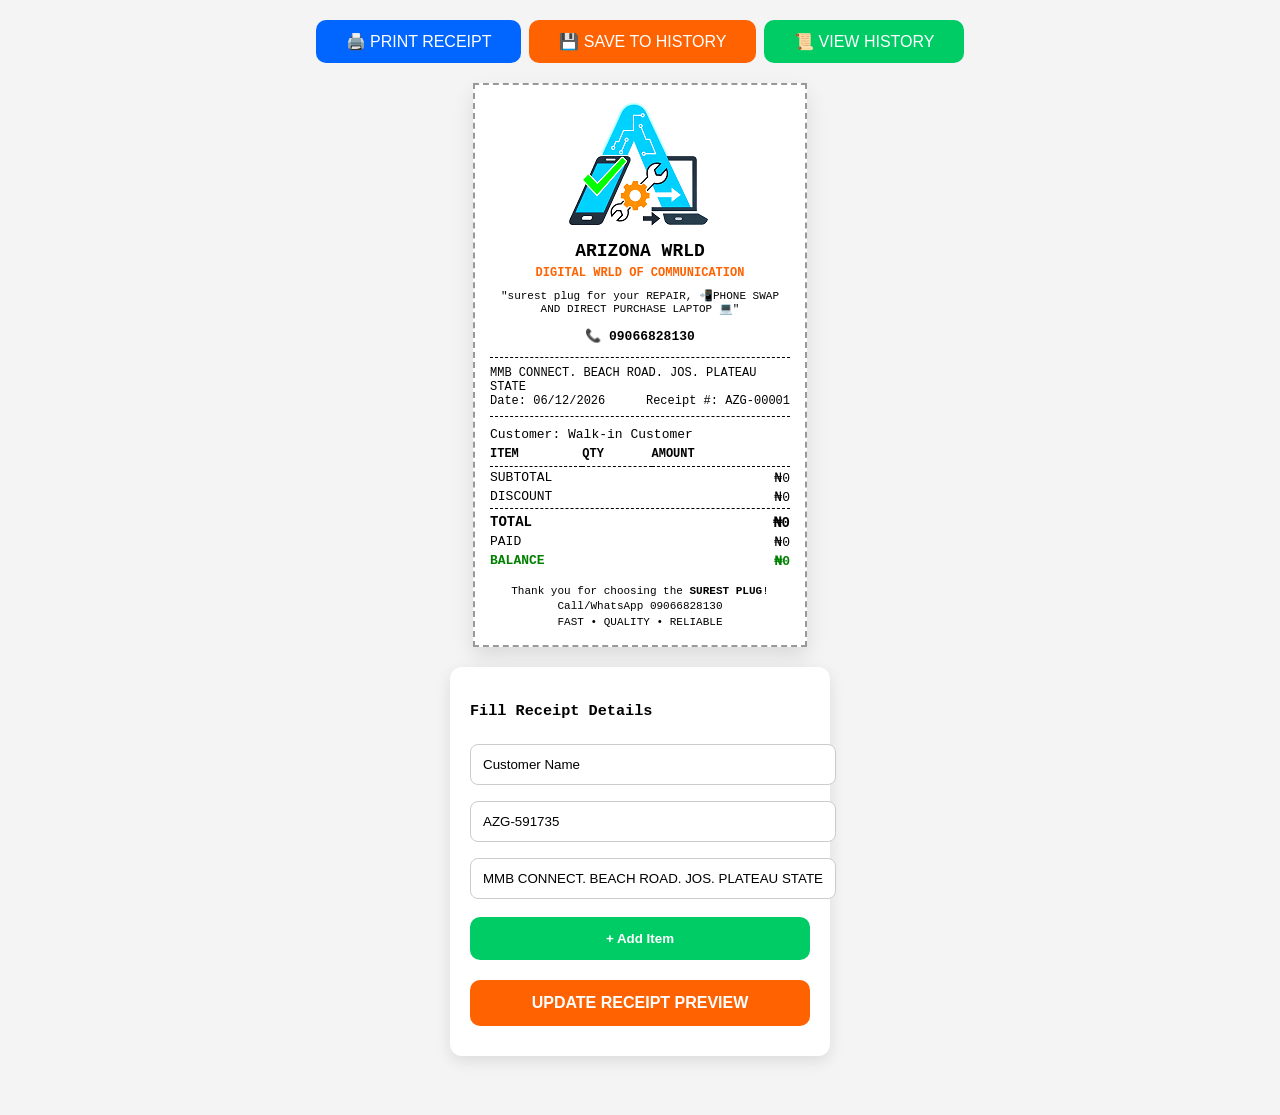
==== index.html @ cda9131f "Add files via upload" ====
<!DOCTYPE html>
<html lang="en">
<head>
  <meta charset="UTF-8">
  <meta name="viewport" content="width=device-width, initial-scale=1.0">
  <title>Arizona Gadgets - Digital Receipt</title>
  <link rel="stylesheet" href="arinze.css">
</head>
<body>

  <div class="header no-print">
    <button onclick="printReceipt()" class="print-btn">🖨️ PRINT RECEIPT</button>
    <button onclick="saveToHistory()" class="save-btn">💾 SAVE TO HISTORY</button>
    <button onclick="window.location.href='history.html'" class="history-btn">📜 VIEW HISTORY</button>
  </div>

  <!-- RECEIPT -->
  <div id="receipt" class="receipt">
    <div class="logo"><img src="/images/logo.jpg"/></div>
    <div class="business-name">ARIZONA WRLD<br><span class="small">DIGITAL WRLD OF COMMUNICATION</span></div>
    <p class="tagline">"surest plug for your REPAIR, 📲PHONE SWAP AND DIRECT PURCHASE LAPTOP 💻"</p>
    <p class="phone">📞 09066828130</p>

    <div class="info">
      <div id="shop-address">MMB CONNECT. BEACH ROAD. JOS. PLATEAU STATE</div>
      <div class="row">
        <span>Date: <span id="date"></span></span>
        <span>Receipt #: <span id="receipt-no">AZG-00001</span></span>
      </div>
    </div>

    <div class="customer">Customer: <span id="customer-name">Walk-in Customer</span></div>

    <table>
      <thead><tr><th>ITEM</th><th>QTY</th><th>AMOUNT</th></tr></thead>
      <tbody id="items-body"></tbody>
    </table>

    <div class="totals">
      <div><span>SUBTOTAL</span><span id="subtotal">₦0</span></div>
      <div><span>DISCOUNT</span><span id="discount">₦0</span></div>
      <div class="total-line"><span>TOTAL</span><span id="total">₦0</span></div>
      <div><span>PAID</span><span id="paid">₦0</span></div>
      <div class="balance"><span>BALANCE</span><span id="balance">₦0</span></div>
    </div>

    <div class="thankyou">
      Thank you for choosing the <strong>SUREST PLUG</strong>!<br>
      Call/WhatsApp 09066828130<br>
      FAST • QUALITY • RELIABLE
    </div>
  </div>

  <!-- Form -->
  <div class="form no-print">
    <h3>Fill Receipt Details</h3>
    <input id="input-customer" type="text" placeholder="Customer Name" value="Customer Name">
    <input id="input-receipt" type="text" value="AZG-00001" placeholder="Receipt Number">
    <input id="input-address" type="text" placeholder="Shop Address" value="MMB CONNECT. BEACH ROAD. JOS. PLATEAU STATE">
    
    <button onclick="addItemRow()" class="add-btn">+ Add Item</button>
    <button onclick="updateReceipt()" class="update-btn">UPDATE RECEIPT PREVIEW</button>
  </div>
  <div id="feedback" style="min-height:24px; text-align:center;"></div>

  <script src="arinze.js"></script>
</body>
</html>
---- arinze.css ----
body { font-family: monospace; background: #f4f4f4; margin: 0; padding: 20px; }
.header { text-align: center; margin-bottom: 10px; }
.print-btn { background: #0066ff; color: white; border: none; padding: 12px 30px; border-radius: 10px; font-size: 16px; cursor: pointer; }

.receipt {
  width: 300px;
  margin: 20px auto;
  background: white;
  border: 2px dashed #999;
  padding: 15px;
  box-shadow: 0 10px 20px rgba(0,0,0,0.1);
  font-size: 13px;
}

.logo { text-align: center; margin-bottom: 10px; }
.business-name { text-align: center; font-weight: bold; font-size: 18px; }
.small { font-size: 12px; color: #ff6200; }
.tagline { text-align: center; font-size: 11px; margin: 8px 0; }
.phone { text-align: center; font-weight: bold; }
.info { border-top: 1px dashed #000; border-bottom: 1px dashed #000; padding: 8px 0; margin: 10px 0; font-size: 12px; }
.info .row { display: flex; justify-content: space-between; }
table { width: 100%; border-collapse: collapse; font-size: 12px; }
th { text-align: left; border-bottom: 1px dashed #000; padding: 5px 0; }
td { padding: 4px 0; }
td:nth-child(2) { text-align: center; }
td:nth-child(3) { text-align: right; }
.totals div { display: flex; justify-content: space-between; margin: 3px 0; }
.total-line { font-weight: bold; font-size: 14px; border-top: 1px dashed #000; padding-top: 5px; }
.balance { color: green; font-weight: bold; }
.save-btn { color: white; background: #ff6200; border: none; padding: 12px 30px; border-radius: 10px; font-size: 16px; cursor: pointer; }
.history-btn { color: rgb(255, 255, 255); background: #00cc66; border: none; padding: 12px 30px; border-radius: 10px; font-size: 16px; cursor: pointer; }
.thankyou { text-align: center; font-size: 11px; margin-top: 15px; line-height: 1.4; }

.form { background: white; padding: 20px; border-radius: 12px; margin: 20px auto; max-width: 340px; box-shadow: 0 5px 15px rgba(0,0,0,0.1); }
.form input { width: 100%; padding: 12px; margin: 8px 0; border: 1px solid #ccc; border-radius: 8px; }
.add-btn, .update-btn { width: 100%; padding: 14px; margin: 10px 0; border: none; border-radius: 10px; font-weight: bold; cursor: pointer; }
.add-btn { background: #00cc66; color: white; }
.update-btn { background: #ff6200; color: white; font-size: 16px; }

/* ========== STRONG PRINT FIX ========== */
@media print {
  .no-print { display: none !important; }
  body * { visibility: hidden !important; }
  #receipt, #receipt * { visibility: visible !important; }
  #receipt {
    position: absolute !important;
    left: 0 !important;
    top: 0 !important;
    width: 76mm !important;
    margin: 0 auto !important;
    box-shadow: none !important;
    border: 1px dashed #999 !important;
    padding: 10px !important;
  }
}
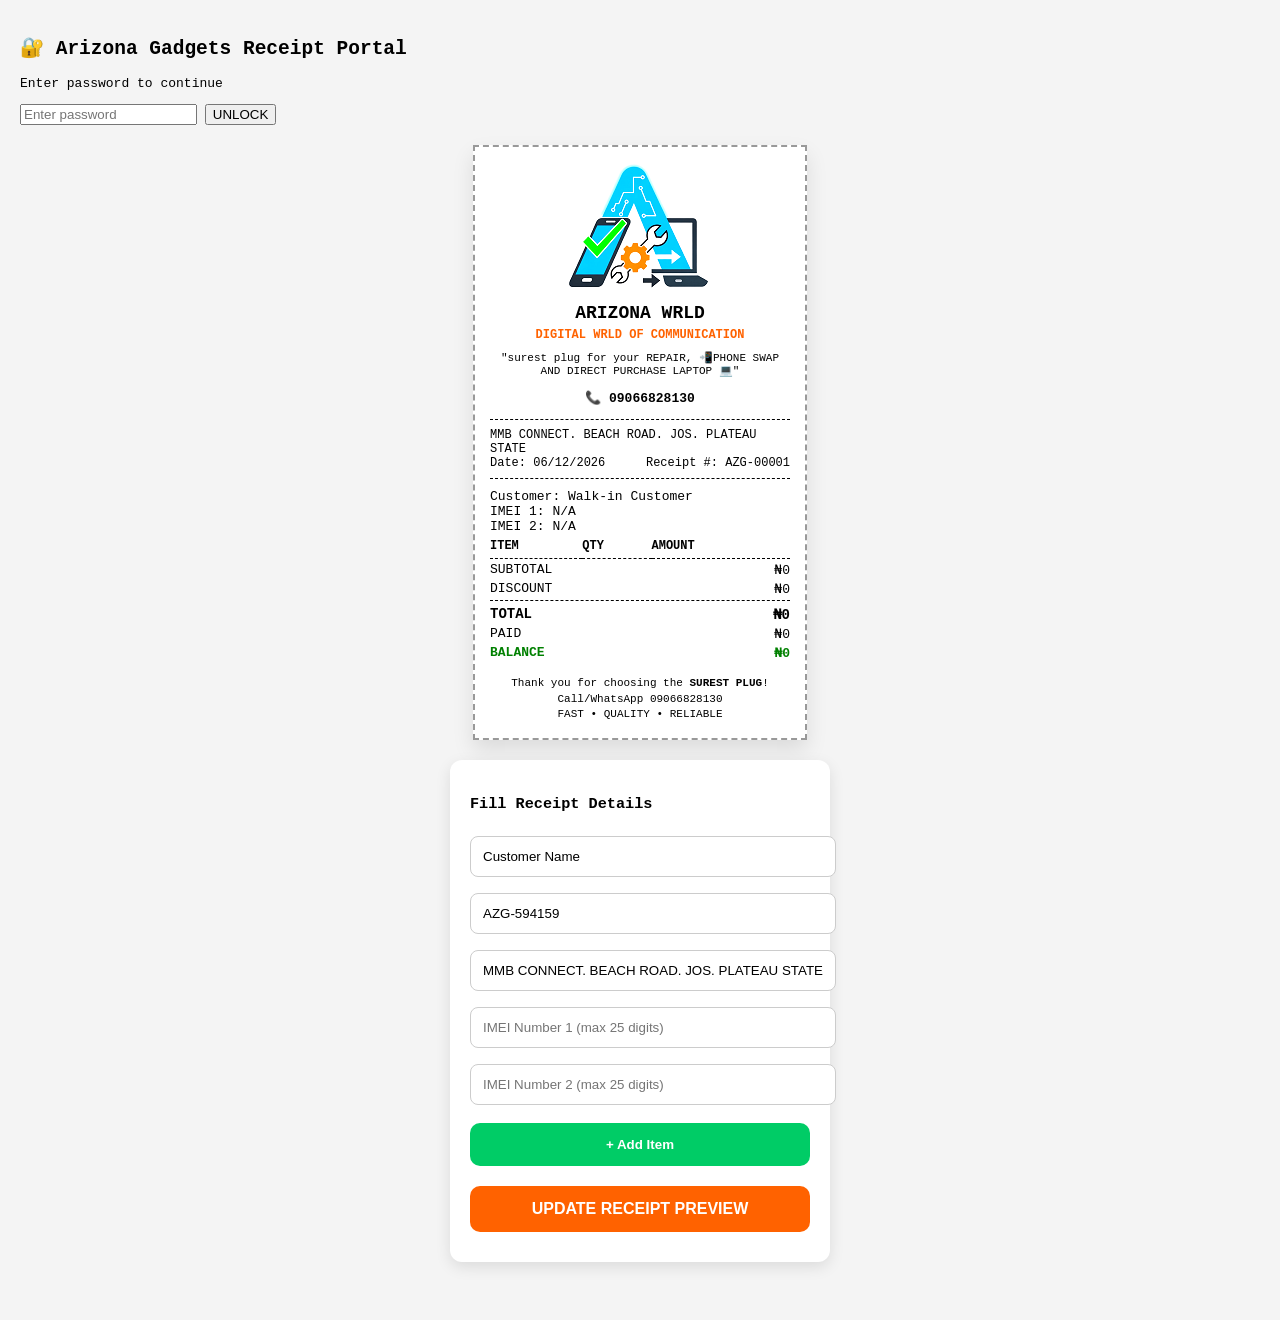
==== commit 29a81f0c: "Enhance receipt portal with IMEI fields and password modal Added IMEI input fields and password moda" ====
--- a/index.html
+++ b/index.html
@@ -8,7 +8,19 @@
 </head>
 <body>
 
-  <div class="header no-print">
+  <!-- PASSWORD MODAL -->
+  <div id="password-modal" class="modal">
+    <div class="modal-content">
+      <h2>🔐 Arizona Gadgets Receipt Portal</h2>
+      <p>Enter password to continue</p>
+      <input id="password-input" type="password" placeholder="Enter password" autocomplete="off">
+      <button onclick="checkPassword()">UNLOCK</button>
+      <p id="password-error" style="color:red; margin-top:10px; font-weight:bold;"></p>
+    </div>
+  </div>
+
+  <!-- HEADER BUTTONS (Restored) -->
+  <div class="header no-print" id="main-header" style="display: none;">
     <button onclick="printReceipt()" class="print-btn">🖨️ PRINT RECEIPT</button>
     <button onclick="saveToHistory()" class="save-btn">💾 SAVE TO HISTORY</button>
     <button onclick="window.location.href='history.html'" class="history-btn">📜 VIEW HISTORY</button>
@@ -30,6 +42,11 @@
     </div>
 
     <div class="customer">Customer: <span id="customer-name">Walk-in Customer</span></div>
+    
+    <div class="imei-info">
+      <div>IMEI 1: <span id="imei1-display">N/A</span></div>
+      <div>IMEI 2: <span id="imei2-display">N/A</span></div>
+    </div>
 
     <table>
       <thead><tr><th>ITEM</th><th>QTY</th><th>AMOUNT</th></tr></thead>
@@ -58,6 +75,9 @@
     <input id="input-receipt" type="text" value="AZG-00001" placeholder="Receipt Number">
     <input id="input-address" type="text" placeholder="Shop Address" value="MMB CONNECT. BEACH ROAD. JOS. PLATEAU STATE">
     
+    <input id="input-imei1" type="text" maxlength="25" placeholder="IMEI Number 1 (max 25 digits)">
+    <input id="input-imei2" type="text" maxlength="25" placeholder="IMEI Number 2 (max 25 digits)">
+
     <button onclick="addItemRow()" class="add-btn">+ Add Item</button>
     <button onclick="updateReceipt()" class="update-btn">UPDATE RECEIPT PREVIEW</button>
   </div>
@@ -65,4 +85,4 @@
 
   <script src="arinze.js"></script>
 </body>
-</html>+</html>
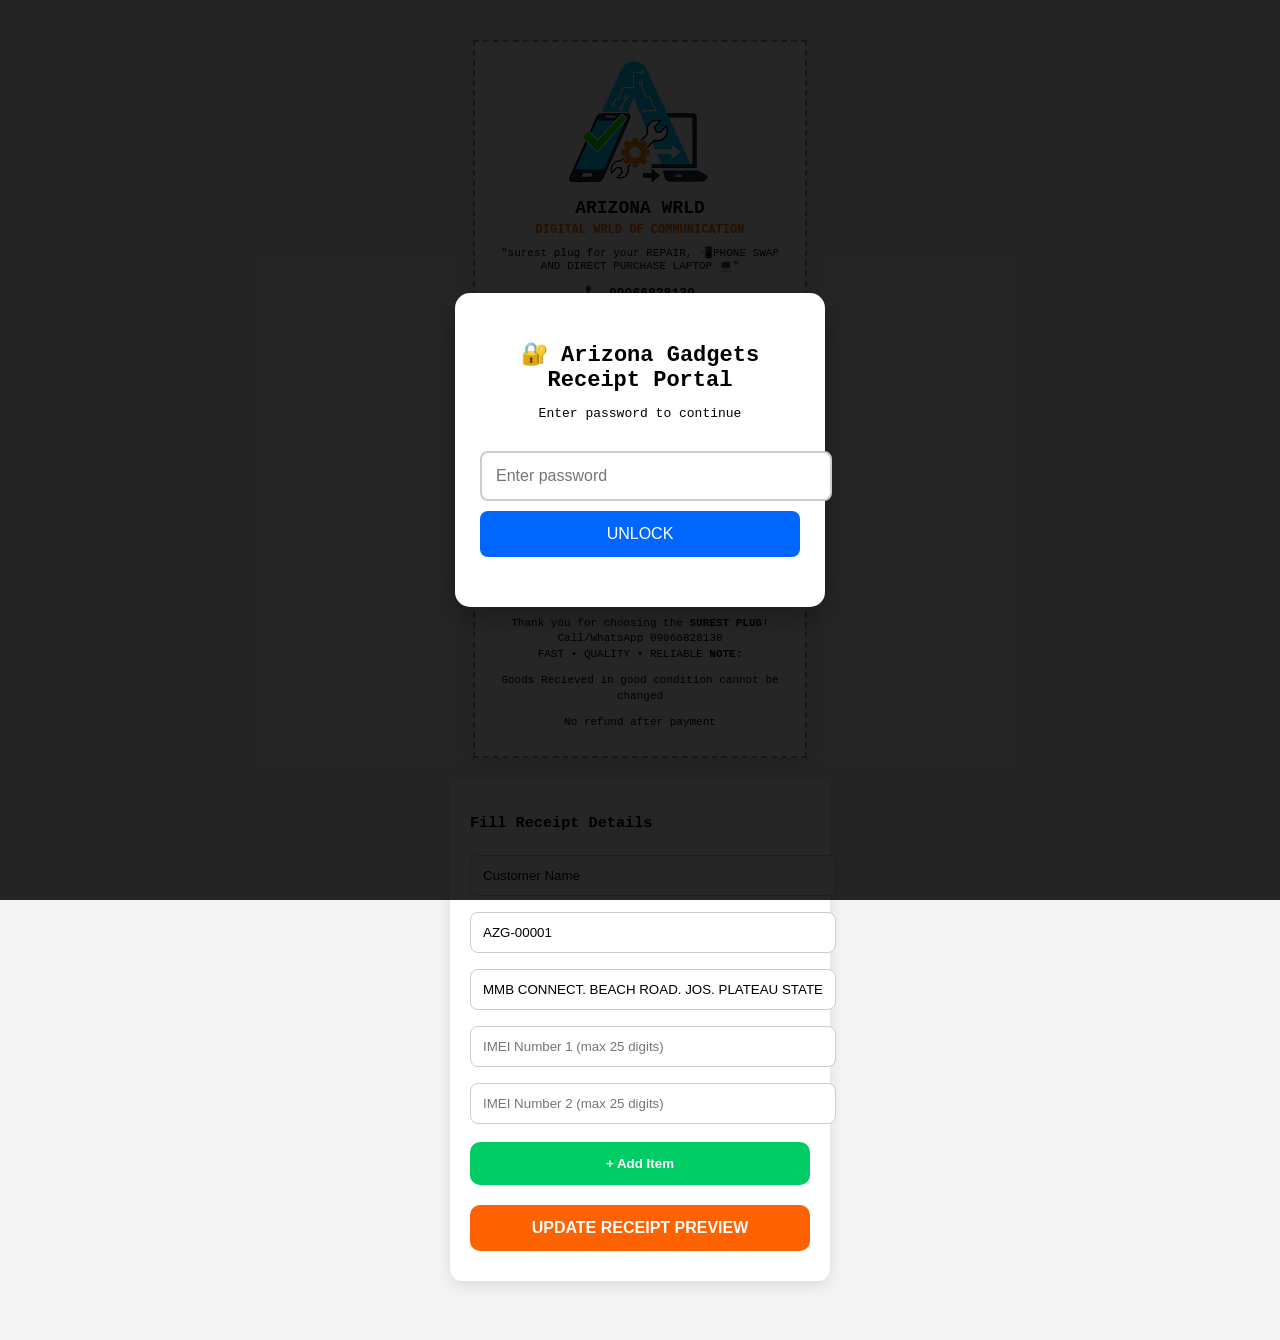
==== commit 4a0bfd47: "Update receipt with refund policy notes Added notes regarding goods condition and refund policy." ====
--- a/index.html
+++ b/index.html
@@ -65,6 +65,9 @@
       Thank you for choosing the <strong>SUREST PLUG</strong>!<br>
       Call/WhatsApp 09066828130<br>
       FAST • QUALITY • RELIABLE
+      <strong>NOTE:</strong>
+      <P>Goods Recieved in good condition cannot be changed</P>
+      <p>No refund after payment</p>
     </div>
   </div>
 
--- a/arinze.css
+++ b/arinze.css
@@ -37,6 +37,60 @@
 .add-btn { background: #00cc66; color: white; }
 .update-btn { background: #ff6200; color: white; font-size: 16px; }
 
+/* ========== NEW: PASSWORD MODAL ========== */
+.modal {
+  display: none;
+  position: fixed;
+  z-index: 9999;
+  left: 0; top: 0;
+  width: 100%; height: 100%;
+  background-color: rgba(0, 0, 0, 0.85);
+  align-items: center;
+  justify-content: center;
+}
+.modal-content {
+  background-color: #fff;
+  padding: 30px 25px;
+  border-radius: 15px;
+  text-align: center;
+  width: 320px;
+  box-shadow: 0 10px 30px rgba(0,0,0,0.3);
+}
+.modal-content h2 { margin-bottom: 10px; font-size: 22px; }
+.modal-content p { margin-bottom: 20px; }
+.modal-content input {
+  width: 100%;
+  padding: 14px;
+  margin: 10px 0;
+  border: 2px solid #ccc;
+  border-radius: 8px;
+  font-size: 16px;
+}
+.modal-content button {
+  width: 100%;
+  padding: 14px;
+  background: #0066ff;
+  color: white;
+  border: none;
+  border-radius: 8px;
+  font-size: 16px;
+  cursor: pointer;
+}
+
+/* ========== NEW: IMEI SECTION ========== */
+.imei-info {
+  font-size: 12px;
+  margin: 8px 0 12px;
+  padding: 8px 0;
+  border-top: 1px dashed #999;
+  border-bottom: 1px dashed #999;
+}
+.imei-info div {
+  display: flex;
+  justify-content: space-between;
+  margin: 3px 0;
+}
+
 /* ========== STRONG PRINT FIX ========== */
 @media print {
   .no-print { display: none !important; }
@@ -52,4 +106,4 @@
     border: 1px dashed #999 !important;
     padding: 10px !important;
   }
-}+}
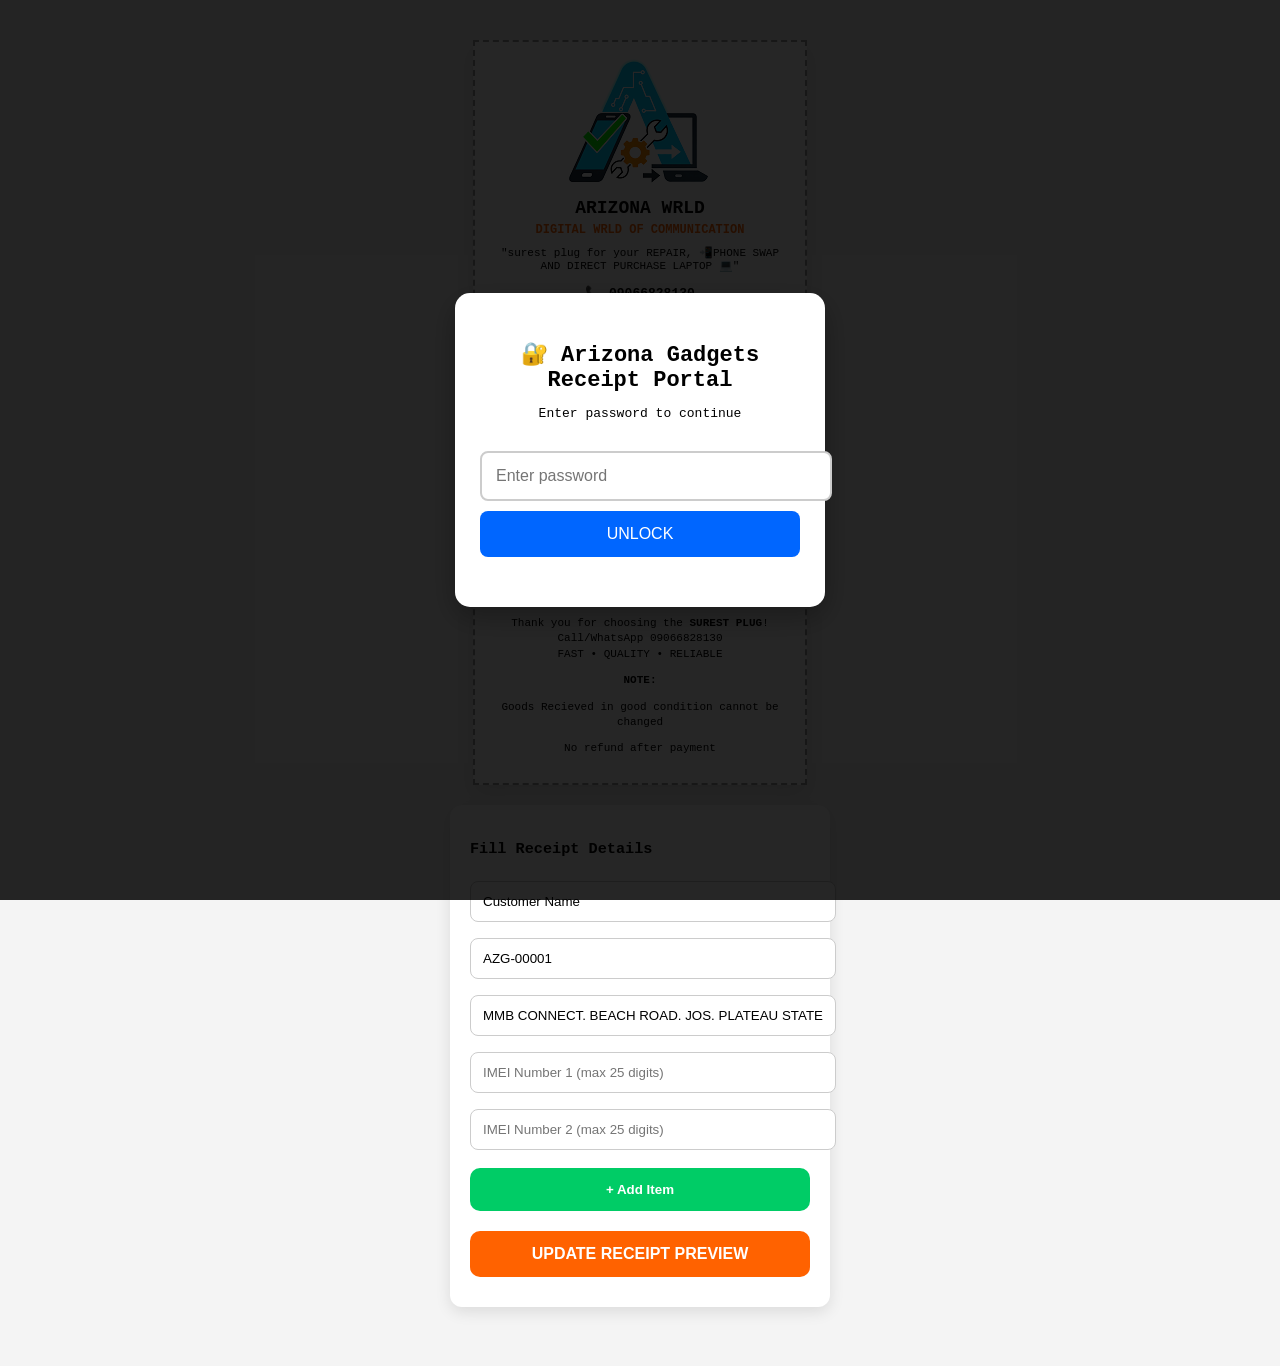
==== commit f71c55ab: "Restore index.html with original content" ====
--- a/index.html
+++ b/index.html
@@ -65,7 +65,7 @@
       Thank you for choosing the <strong>SUREST PLUG</strong>!<br>
       Call/WhatsApp 09066828130<br>
       FAST • QUALITY • RELIABLE
-      <strong>NOTE:</strong>
+      <p><strong>NOTE:</strong></p>
       <P>Goods Recieved in good condition cannot be changed</P>
       <p>No refund after payment</p>
     </div>
